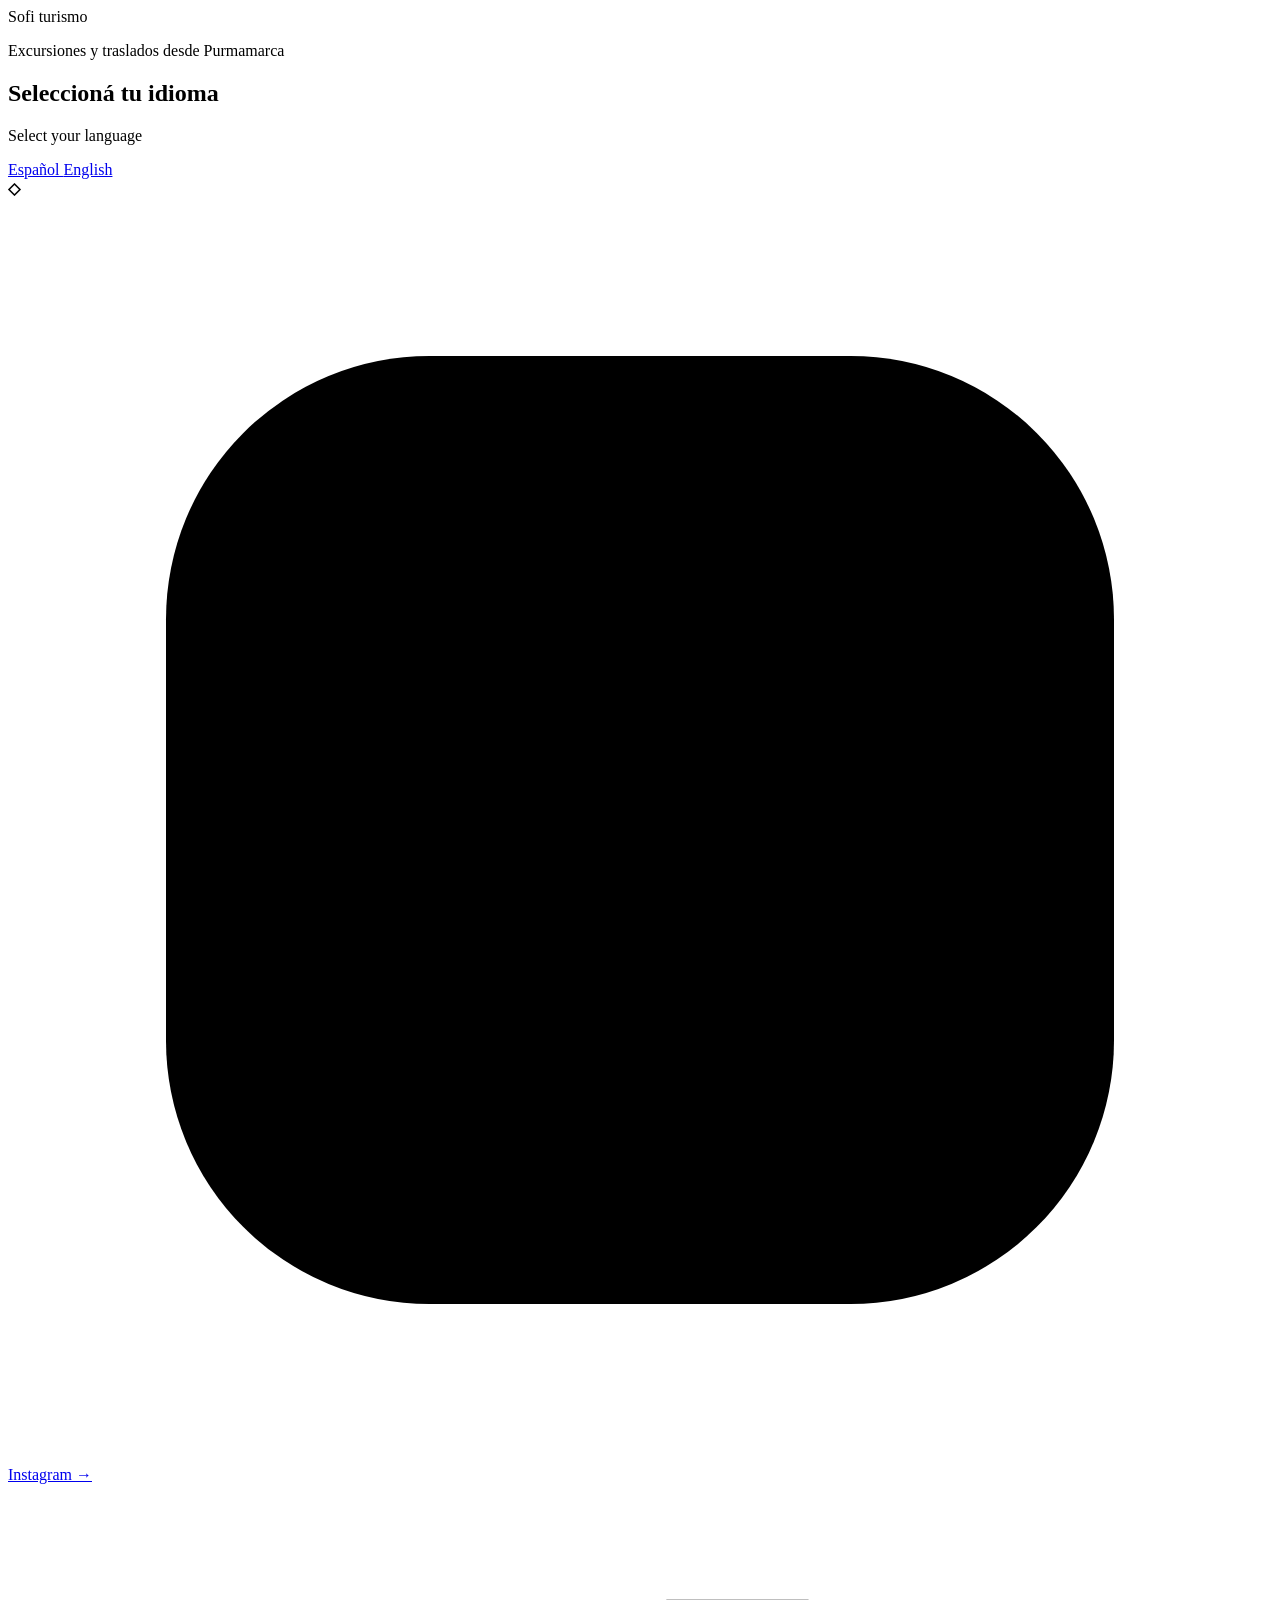
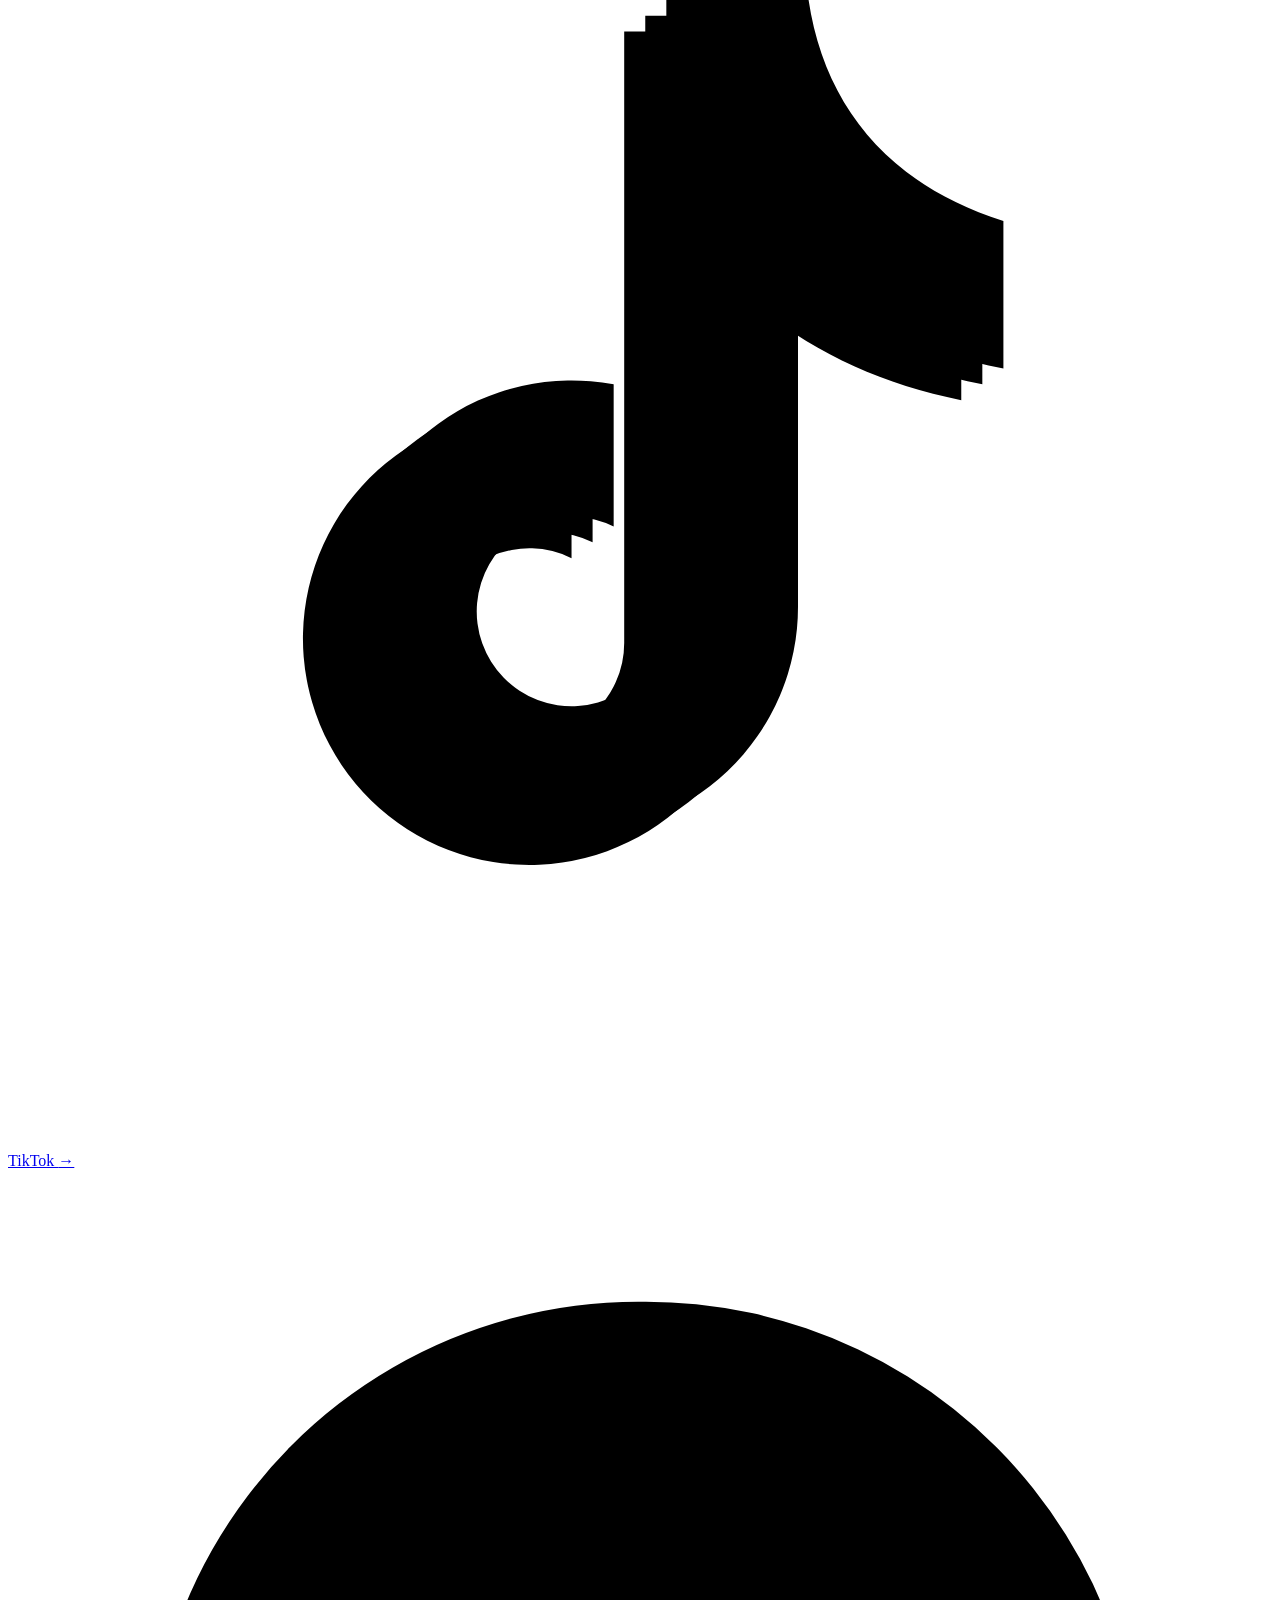
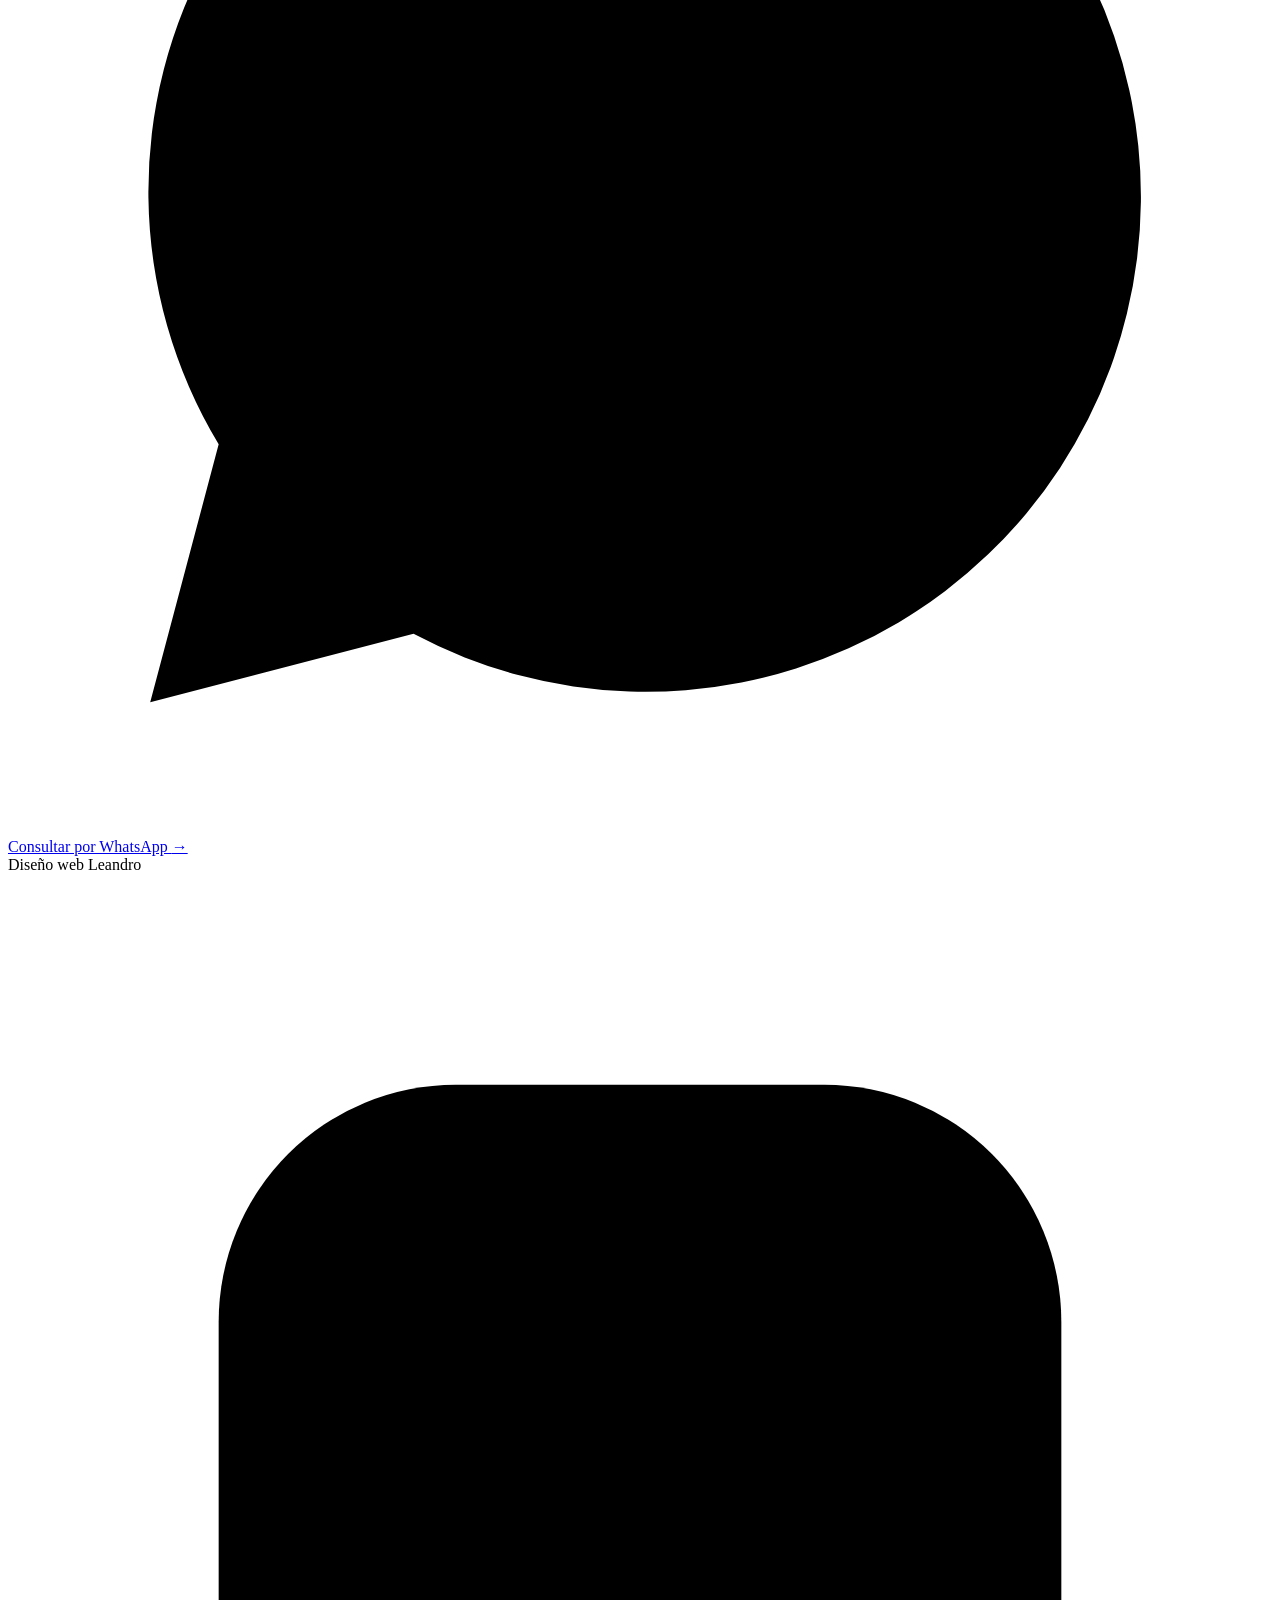
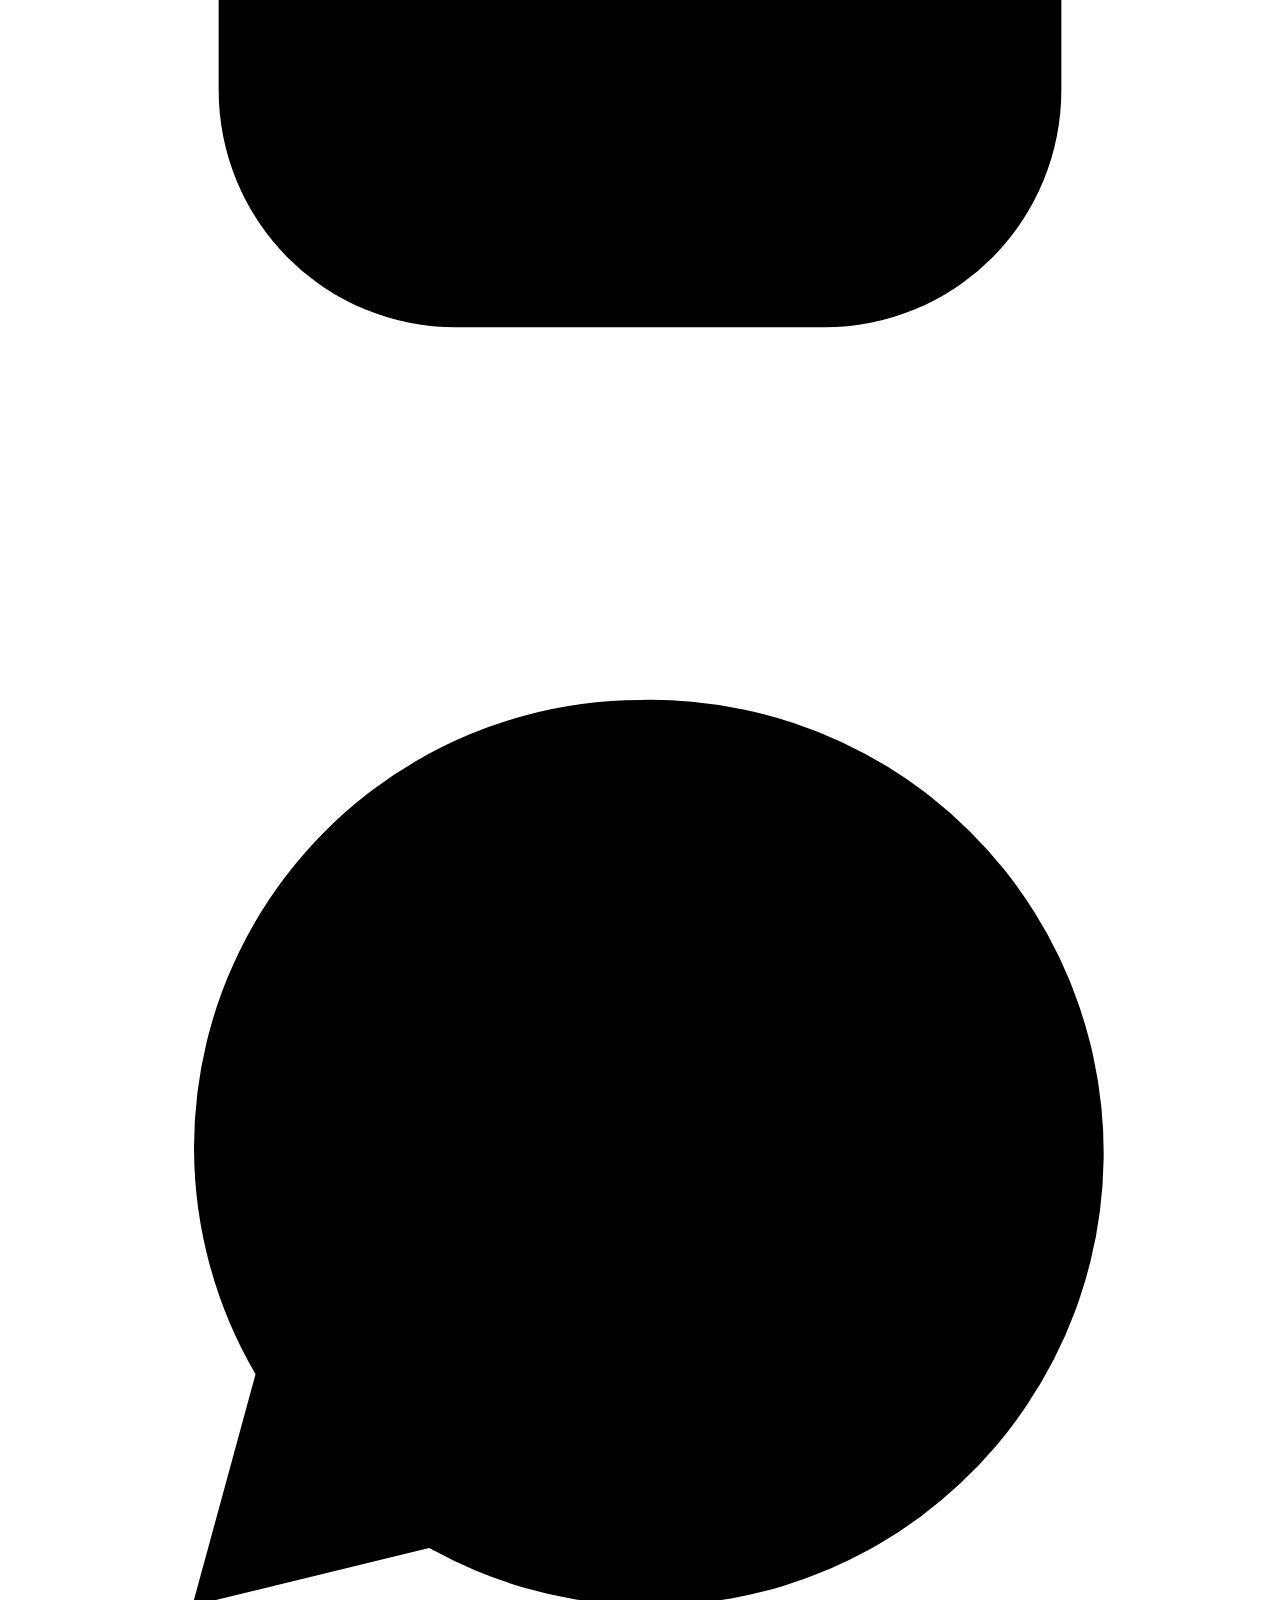
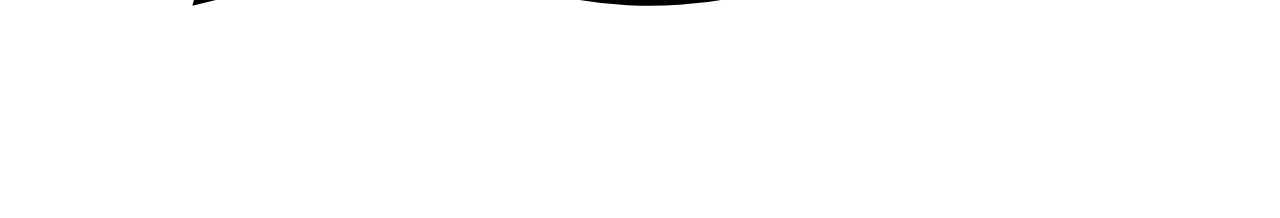
==== templates/index.html @ 5a2682cf "Primera version completa de Sofiturismo" ====
<!DOCTYPE html>
<html lang="es">

<head>

    <meta charset="UTF-8">

    <meta
        name="viewport"
        content="width=device-width, initial-scale=1.0, viewport-fit=cover"
    >

    <title>Sofiturismo | Purmamarca - Jujuy</title>

    <meta
        name="description"
        content="Excursiones y traslados desde Purmamarca para descubrir Jujuy."
    >

    <link
        rel="stylesheet"
        href="{{ url_for('static', filename='css/style.css') }}"
    >

</head>


<body>


<main class="portada">

    <div class="overlay"></div>


    <div class="contenido">


        <!-- ==================================================
             MARCA
        ================================================== -->

        <header class="encabezado">


            <!-- LOGO MONTAÑAS -->

            <div class="logo-montanas" aria-hidden="true">

                <span class="montana montana-verde"></span>

                <span class="montana montana-amarilla"></span>

                <span class="montana montana-roja"></span>

            </div>


            <!-- SOFITURISMO -->

            <div class="marca">

                <span class="sofi">
                    Sofi
                </span>

                <span class="turismo">
                    turismo
                </span>

            </div>


            <div class="linea-marca"></div>


            <p class="descripcion-marca">
                Excursiones y traslados desde Purmamarca
            </p>

        </header>



        <!-- ==================================================
             IDIOMAS
             AHORA VA DEBAJO DEL TEXTO PRINCIPAL
        ================================================== -->

        <section class="idiomas">

            <div class="titulo-idiomas">

                <h1>
                    Seleccioná tu idioma
                </h1>

                <p>
                    Select your language
                </p>

                <span class="mini-linea"></span>

            </div>


            <div class="idiomas-botones">


                <!-- ESPAÑOL -->

                <a
                    href="/es"
                    class="idioma-boton"
                >
                    Español
                </a>


                <!-- INGLÉS -->

                <a
                    href="/en"
                    class="idioma-boton"
                >
                    English
                </a>


            </div>

        </section>



        <!-- ==================================================
             ESPACIO LIBRE PARA LA FOTO
        ================================================== -->

        <div class="espacio-foto"></div>



        <!-- ==================================================
             SEPARADOR
        ================================================== -->

        <div class="separador">

            <span></span>

            <b>◇</b>

            <span></span>

        </div>



        <!-- ==================================================
             REDES SOFITURISMO
        ================================================== -->

        <section class="redes">


            <!-- ==================================================
                 INSTAGRAM
            ================================================== -->

            <a
                href="https://www.instagram.com/sofiturismo_salinasgrandes/"
                target="_blank"
                rel="noopener noreferrer"
                class="red-boton"
            >

                <span class="red-icono instagram-icono">

                    <svg
                        viewBox="0 0 24 24"
                        aria-hidden="true"
                    >

                        <rect
                            x="3"
                            y="3"
                            width="18"
                            height="18"
                            rx="5"
                        />

                        <circle
                            cx="12"
                            cy="12"
                            r="4.2"
                        />

                        <circle
                            class="relleno"
                            cx="17.4"
                            cy="6.8"
                            r="1.1"
                        />

                    </svg>

                </span>


                <span class="red-nombre">
                    Instagram
                </span>


                <span class="flecha">
                    →
                </span>

            </a>



            <!-- ==================================================
                 TIKTOK
            ================================================== -->

            <a
                href="https://www.tiktok.com/@sofiturismo?_t=8gvvH3OTEv8&_r=1"
                target="_blank"
                rel="noopener noreferrer"
                class="red-boton"
            >

                <span class="red-icono tiktok-icono">

                    <svg
                        viewBox="0 0 24 24"
                        aria-hidden="true"
                    >

                        <path
                            class="tiktok-sombra-cyan"
                            d="M14.2 4.2v10.1a4.3 4.3 0 1 1-3.5-4.2v2.7a1.8 1.8 0 1 0 1 1.6V2.8h2.7c.3 2 1.5 3.5 3.7 4.2v2.8c-1.5-.3-2.8-.9-3.9-1.8z"
                        />

                        <path
                            class="tiktok-sombra-roja"
                            d="M15 3.6v10.1a4.3 4.3 0 1 1-3.5-4.2v2.7a1.8 1.8 0 1 0 1 1.6V2.2h2.7c.3 2 1.5 3.5 3.7 4.2v2.8c-1.5-.3-2.8-.9-3.9-1.8z"
                        />

                        <path
                            class="tiktok-principal"
                            d="M14.6 3.9V14a4.3 4.3 0 1 1-3.5-4.2v2.7a1.8 1.8 0 1 0 1 1.6V2.5h2.7c.3 2 1.5 3.5 3.7 4.2v2.8c-1.5-.3-2.8-.9-3.9-1.8z"
                        />

                    </svg>

                </span>


                <span class="red-nombre">
                    TikTok
                </span>


                <span class="flecha">
                    →
                </span>

            </a>



            <!-- ==================================================
                 WHATSAPP SOFITURISMO
            ================================================== -->

            <a
                href="https://wa.me/5493884694300?text=Hola%2C%20quisiera%20consultar%20por%20las%20excursiones%20de%20Sofiturismo."
                target="_blank"
                rel="noopener noreferrer"
                class="red-boton whatsapp-boton"
            >

                <span class="red-icono whatsapp-icono">

                    <svg
                        viewBox="0 0 24 24"
                        aria-hidden="true"
                    >

                        <path
                            d="M12 2.5a9.3 9.3 0 0 0-8 14.1L2.7 21.5l5-1.3A9.4 9.4 0 1 0 12 2.5z"
                        />

                        <path
                            class="whatsapp-telefono"
                            d="M9 7.5c.3-.7.6-.7.9-.7h.5c.2 0 .4.1.5.5l.8 2c.1.3.1.5-.1.7l-.7.9c-.2.2-.2.4-.1.6.5 1 1.2 1.8 2.1 2.4.8.6 1.5.9 1.8 1 .3.1.5 0 .7-.2l.9-1.1c.2-.3.5-.3.8-.2l1.9.9c.3.1.5.3.5.5 0 .2-.1 1.3-.8 2-.7.8-1.8 1.1-2.8.8-1-.3-3.2-1.1-5.4-3.1-1.8-1.6-3-3.6-3.3-4.6-.3-1 .1-1.9.6-2.4z"
                        />

                    </svg>

                </span>


                <span class="red-nombre">
                    Consultar por WhatsApp
                </span>


                <span class="flecha">
                    →
                </span>

            </a>


        </section>



        <!-- ==================================================
             CRÉDITO DISEÑO WEB
        ================================================== -->

        <footer class="credito">

            <span class="credito-texto">
                Diseño web Leandro
            </span>


            <div class="credito-redes">


                <!-- INSTAGRAM LEANDRO -->

                <a
                    href="https://www.instagram.com/leandro_aramayo1/"
                    target="_blank"
                    rel="noopener noreferrer"
                    class="credito-boton"
                    aria-label="Instagram de Leandro"
                >

                    <svg
                        viewBox="0 0 24 24"
                        aria-hidden="true"
                    >

                        <rect
                            x="4"
                            y="4"
                            width="16"
                            height="16"
                            rx="4.5"
                        />

                        <circle
                            cx="12"
                            cy="12"
                            r="3.6"
                        />

                        <circle
                            class="relleno"
                            cx="16.8"
                            cy="7.2"
                            r="1"
                        />

                    </svg>

                </a>



                <!-- WHATSAPP LEANDRO -->

                <a
                    href="https://wa.me/5493886865324"
                    target="_blank"
                    rel="noopener noreferrer"
                    class="credito-boton"
                    aria-label="WhatsApp de Leandro"
                >

                    <svg
                        viewBox="0 0 24 24"
                        aria-hidden="true"
                    >

                        <path
                            d="M12 3a8.5 8.5 0 0 0-7.3 12.8L3.5 20.2l4.5-1.1A8.6 8.6 0 1 0 12 3z"
                        />

                        <path
                            class="telefono-mini"
                            d="M9.2 8c.2-.5.5-.6.8-.6h.4c.2 0 .3.1.4.4l.7 1.8c.1.2.1.4-.1.6l-.6.8c-.2.2-.2.3-.1.5.4.8 1.1 1.6 1.9 2.1.7.5 1.3.8 1.6.9.3.1.4 0 .6-.2l.8-1c.2-.2.4-.3.7-.1l1.7.8c.3.1.4.2.4.4 0 .2-.1 1.1-.7 1.8-.6.7-1.6 1-2.5.7-.9-.2-2.9-1-4.8-2.7-1.6-1.4-2.7-3.2-3-4.1-.2-.9.1-1.7.6-2.1z"
                        />

                    </svg>

                </a>


            </div>

        </footer>


    </div>

</main>


</body>

</html>
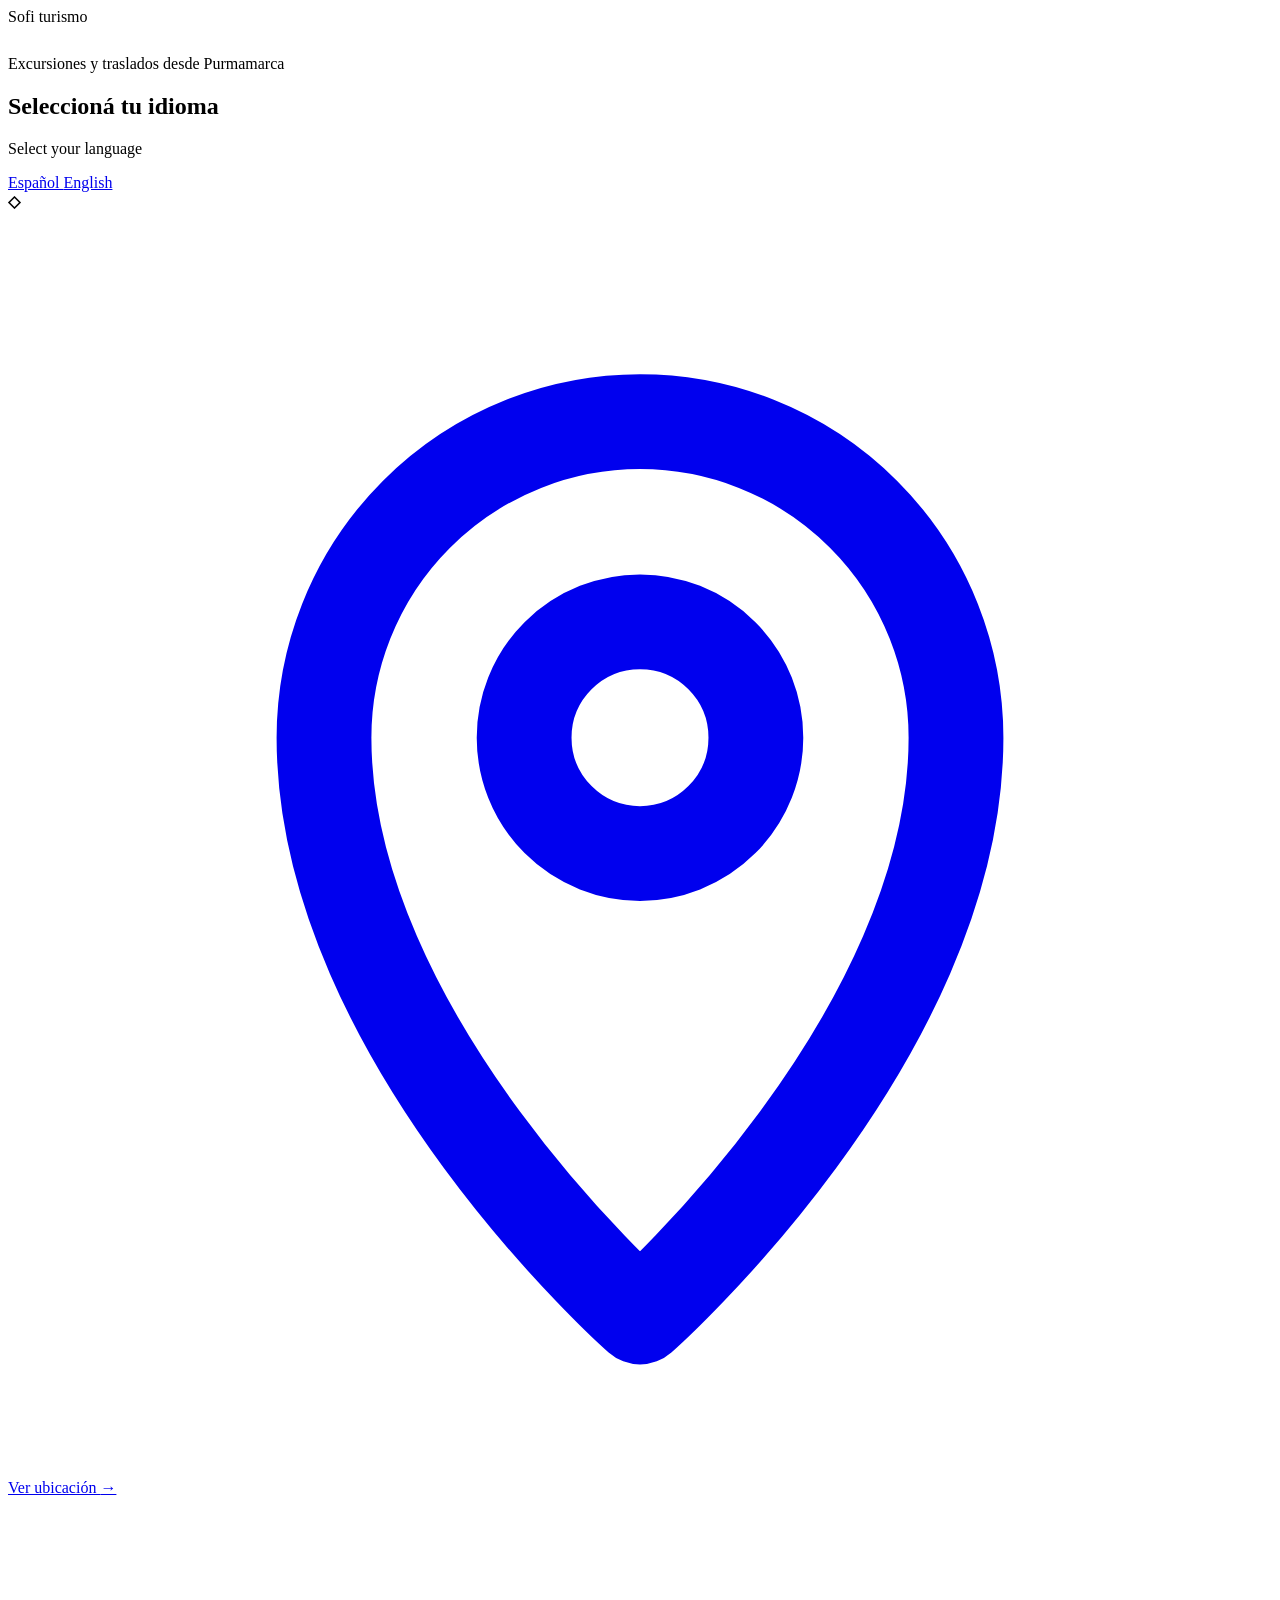
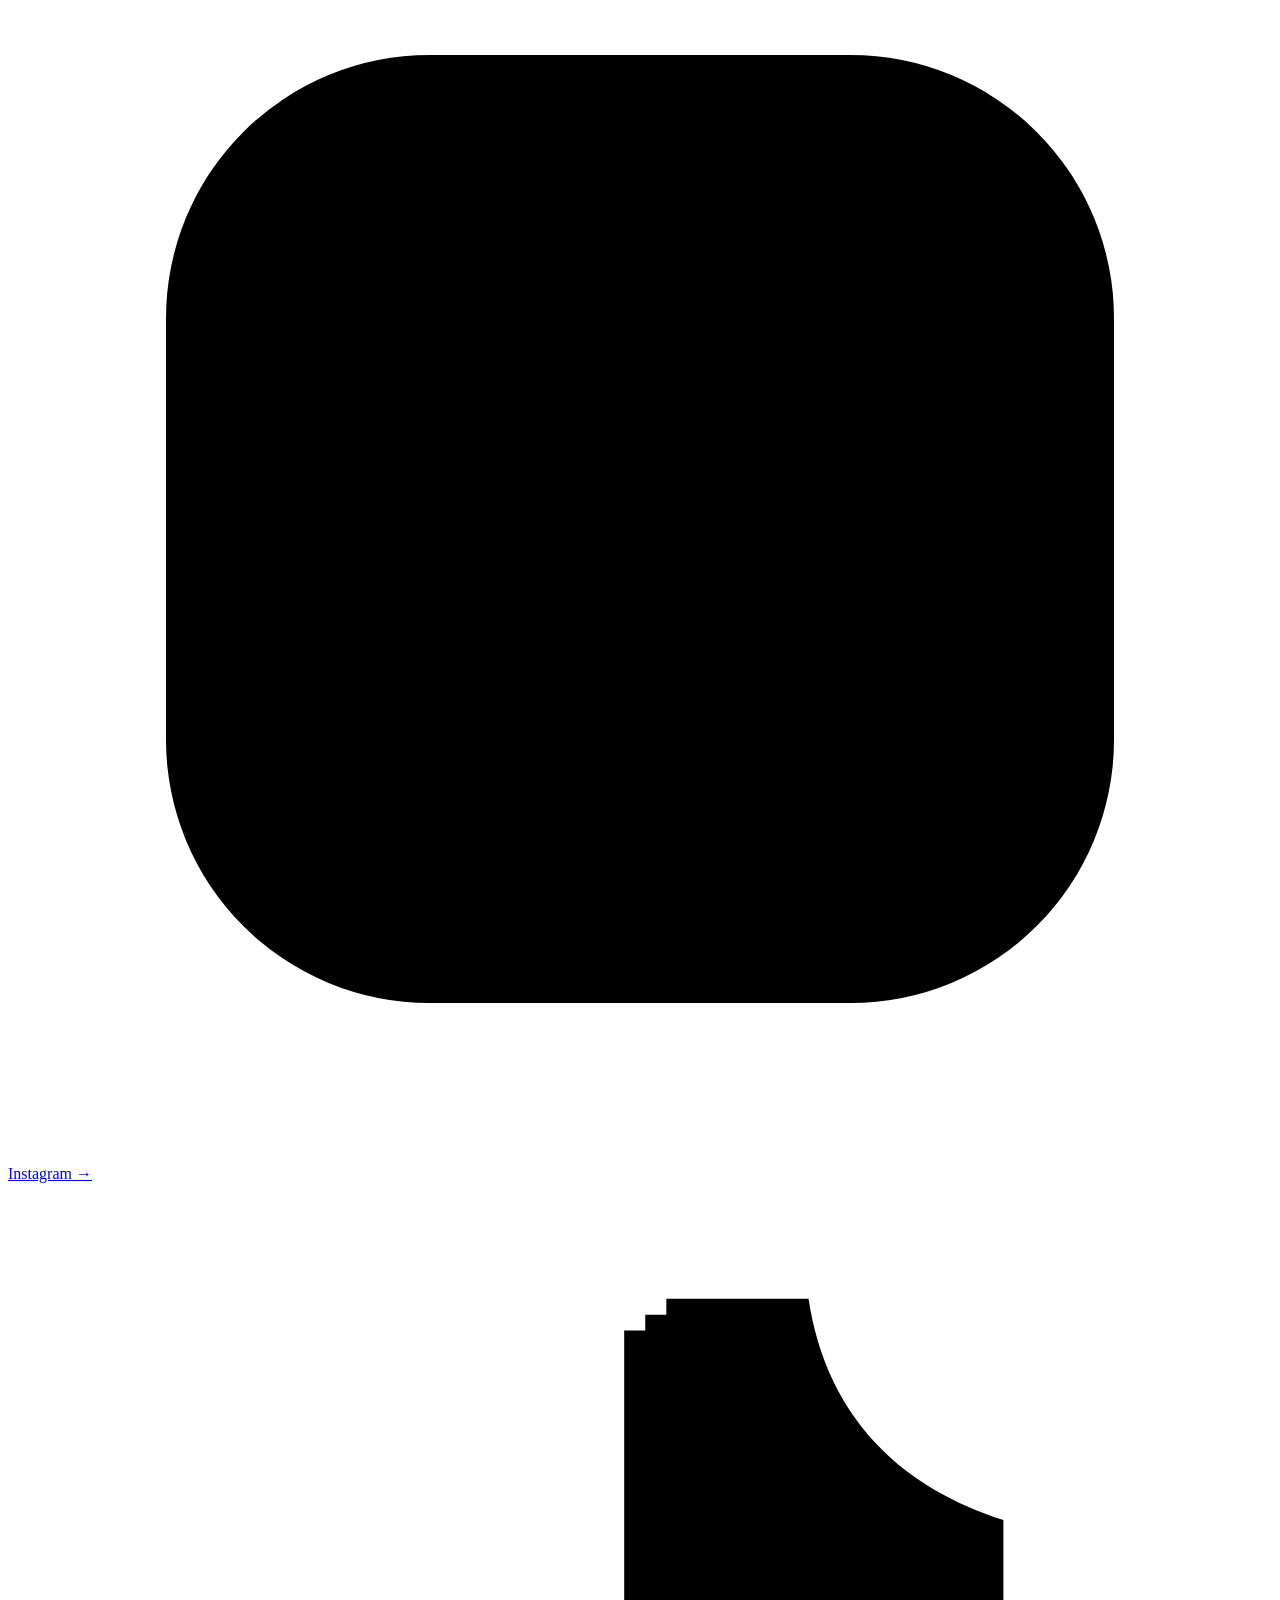
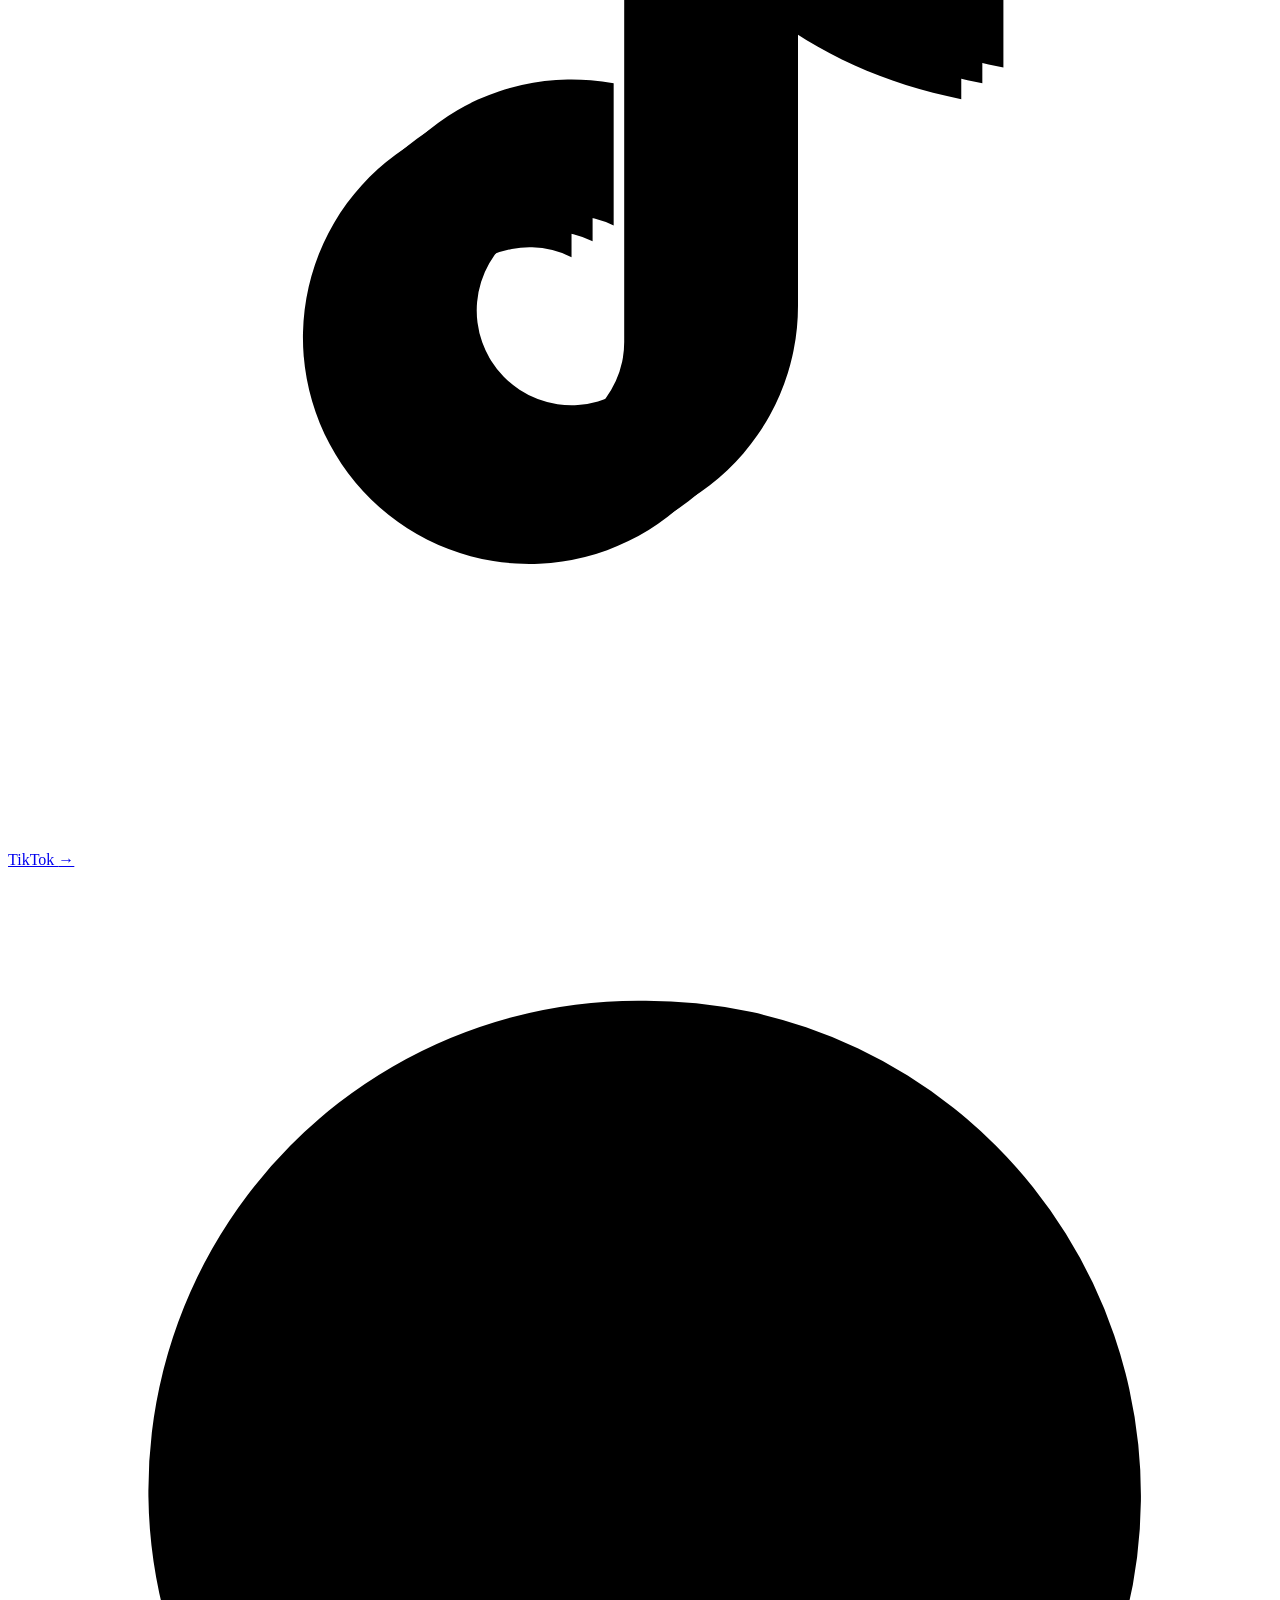
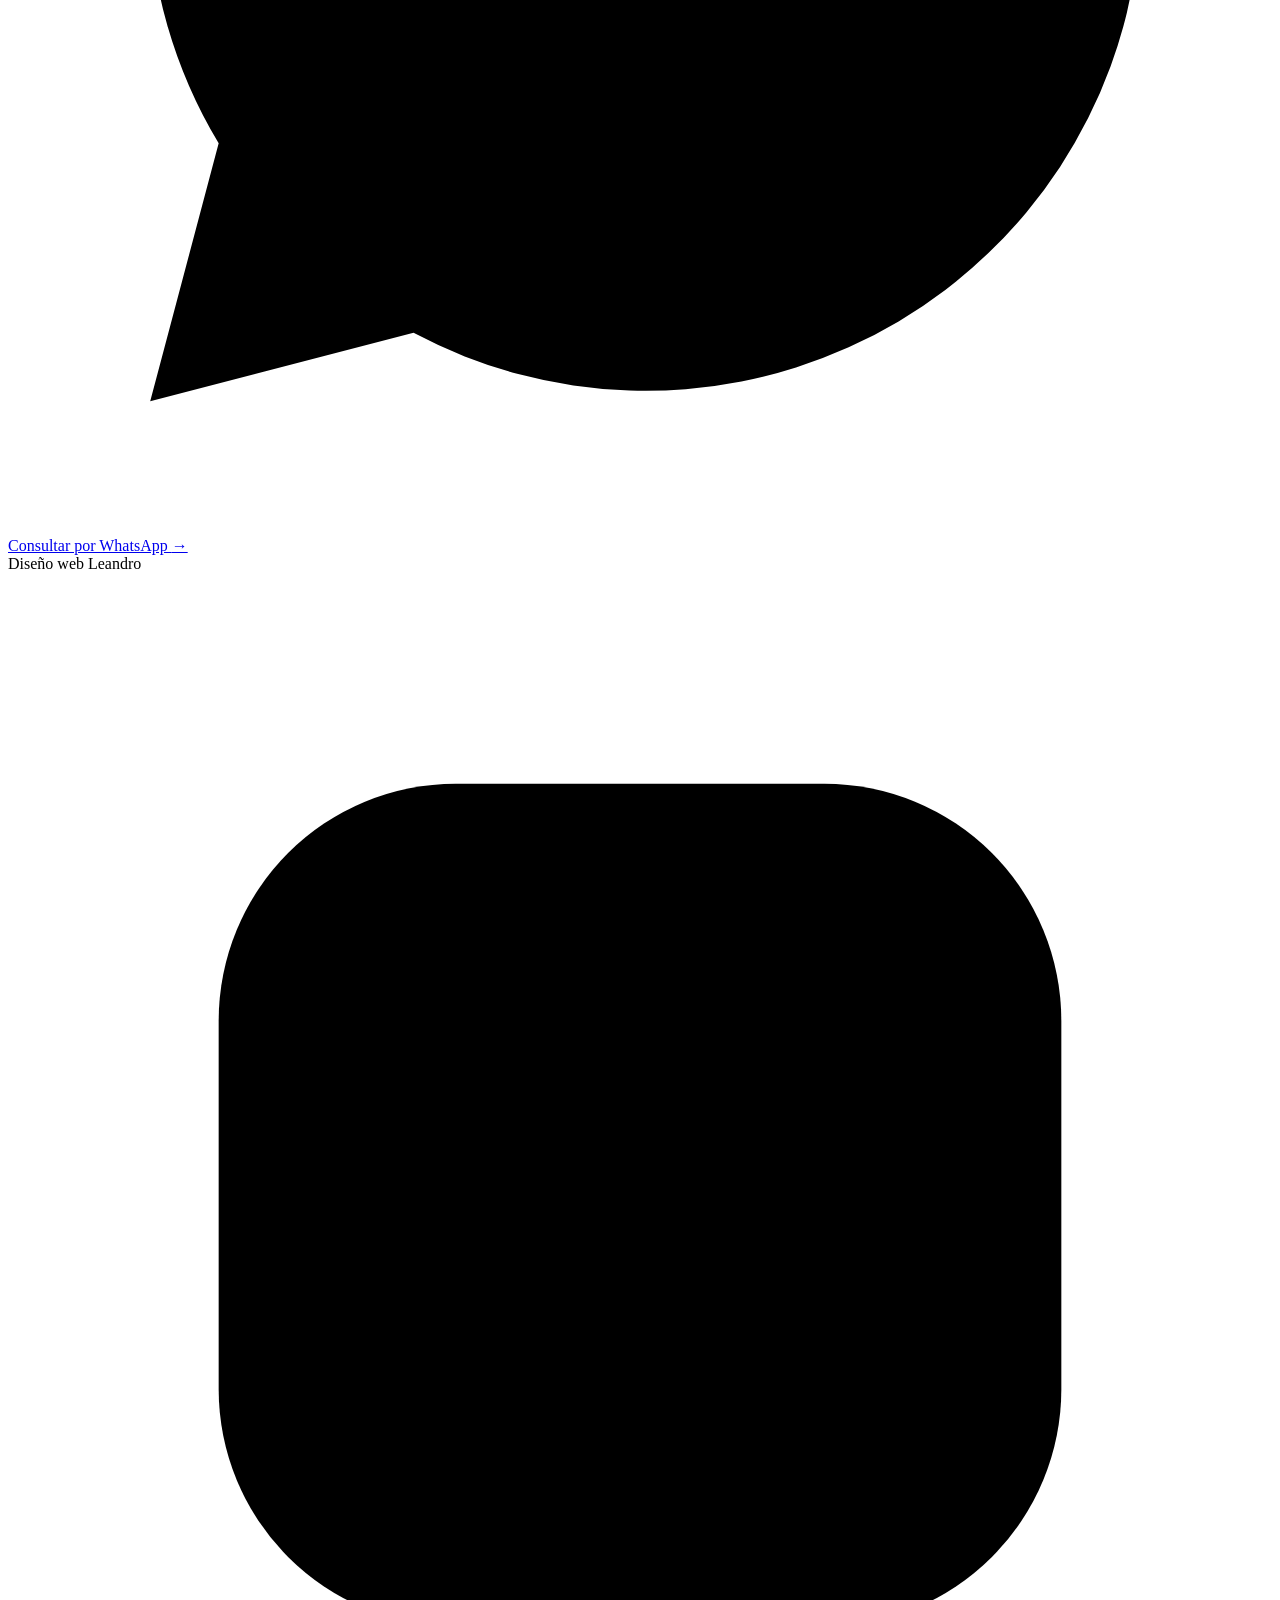
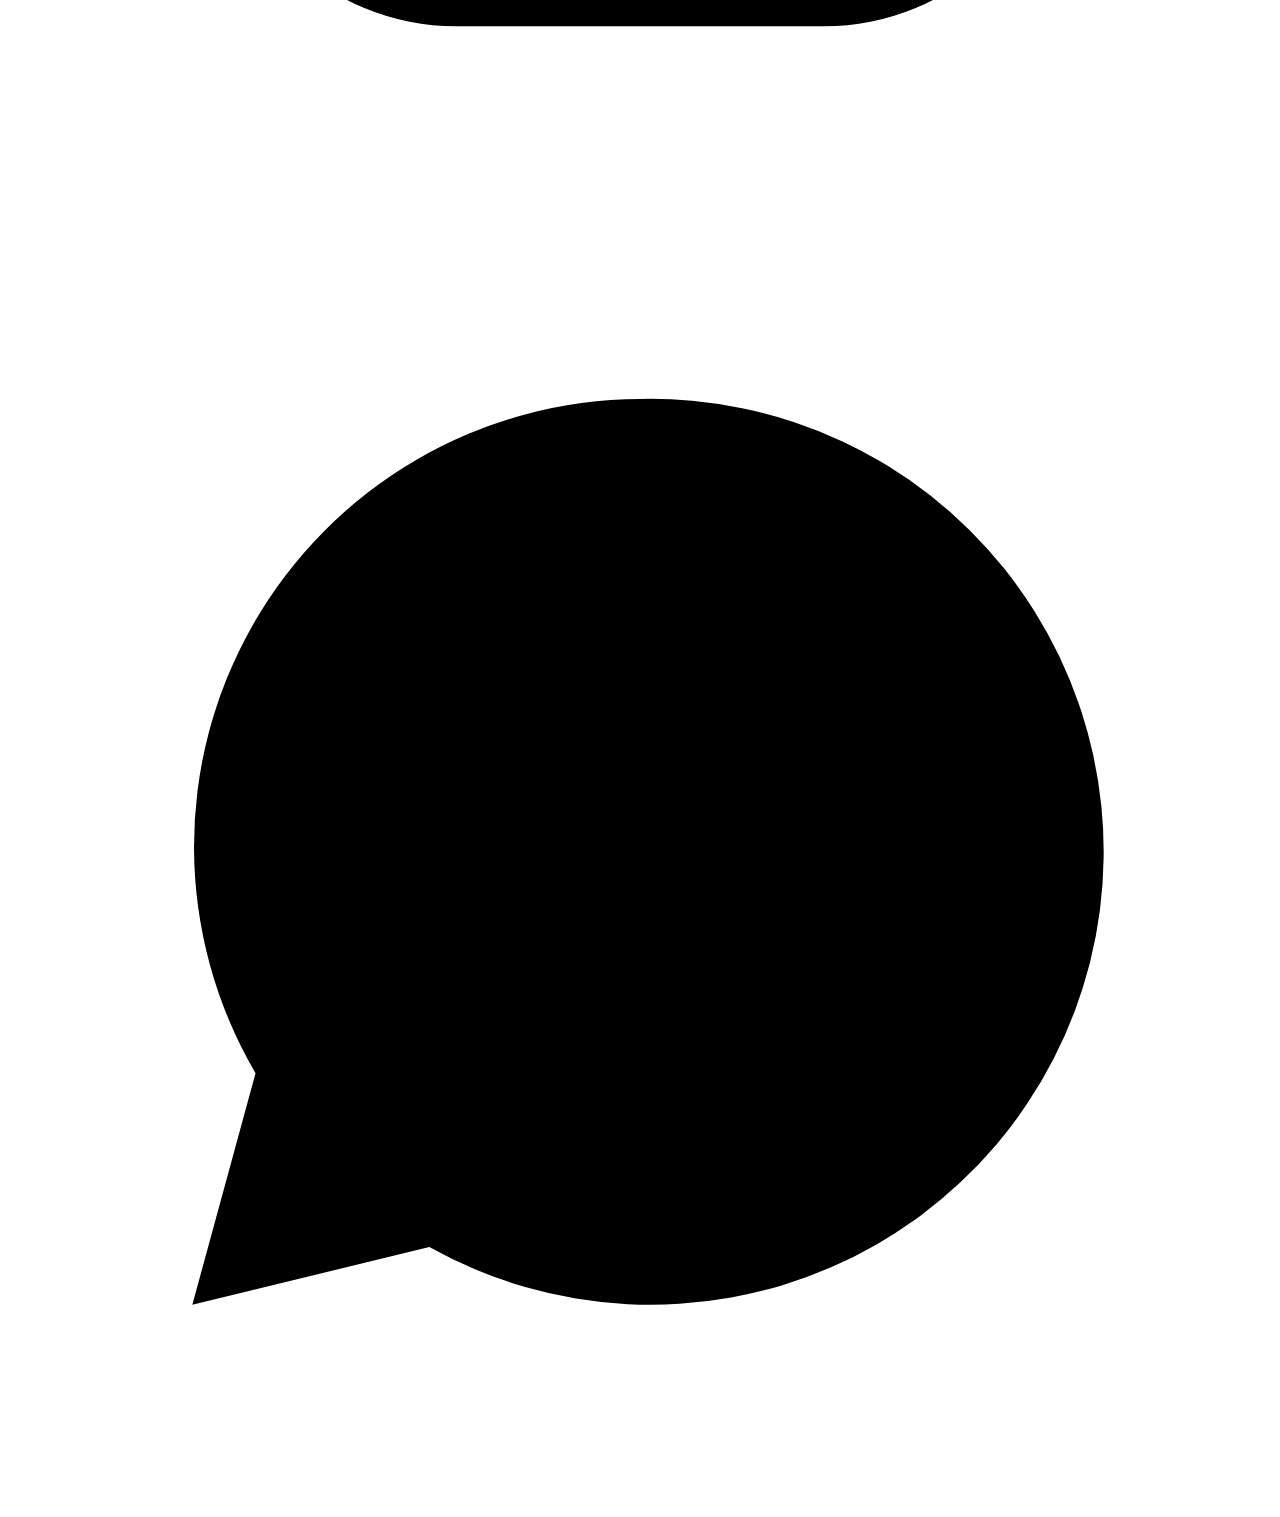
==== commit 8f35888c: "Actualiza presentacion de Nelson y agrega ubicacion" ====
--- a/templates/index.html
+++ b/templates/index.html
@@ -10,11 +10,11 @@
         content="width=device-width, initial-scale=1.0, viewport-fit=cover"
     >
 
-    <title>Sofiturismo | Purmamarca - Jujuy</title>
+    <title>Sofiturismo con Nelson | Purmamarca - Jujuy</title>
 
     <meta
         name="description"
-        content="Excursiones y traslados desde Purmamarca para descubrir Jujuy."
+        content="Excursiones y traslados desde Purmamarca para descubrir Jujuy con Sofiturismo."
     >
 
     <link
@@ -22,6 +22,76 @@
         href="{{ url_for('static', filename='css/style.css') }}"
     >
 
+    <style>
+
+        /* ==================================================
+           CON NELSON
+        ================================================== */
+
+        .con-nelson {
+
+            display: block;
+
+            width: 100%;
+
+            margin-top: 2px;
+
+            color:
+                rgba(255,255,255,0.82);
+
+            font-family:
+                Arial,
+                Helvetica,
+                sans-serif;
+
+            font-size: 10px;
+
+            font-weight: 400;
+
+            letter-spacing: 2.4px;
+
+            text-align: center;
+
+            text-transform: uppercase;
+
+        }
+
+
+        /* ==================================================
+           ICONO MAPS
+        ================================================== */
+
+        .maps-icono svg {
+
+            fill: none;
+
+            stroke: currentColor;
+
+            stroke-width: 1.8;
+
+            stroke-linecap: round;
+
+            stroke-linejoin: round;
+
+        }
+
+
+        @media (max-width: 600px) {
+
+            .con-nelson {
+
+                margin-top: 1px;
+
+                font-size: 8px;
+
+                letter-spacing: 1.8px;
+
+            }
+
+        }
+
+    </style>
+
 </head>
 
 
@@ -68,6 +138,10 @@
                     turismo
                 </span>
 
+                <span class="con-nelson">
+                    con Nelson
+                </span>
+
             </div>
 
 
@@ -84,7 +158,6 @@
 
         <!-- ==================================================
              IDIOMAS
-             AHORA VA DEBAJO DEL TEXTO PRINCIPAL
         ================================================== -->
 
         <section class="idiomas">
@@ -134,7 +207,7 @@
 
 
         <!-- ==================================================
-             ESPACIO LIBRE PARA LA FOTO
+             ESPACIO PARA LA FOTO
         ================================================== -->
 
         <div class="espacio-foto"></div>
@@ -162,6 +235,52 @@
         ================================================== -->
 
         <section class="redes">
+
+
+            <!-- ==================================================
+                 GOOGLE MAPS
+            ================================================== -->
+
+            <a
+                href="https://maps.app.goo.gl/81SrDR2RzX3wFG1A8?g_st=awb"
+                target="_blank"
+                rel="noopener noreferrer"
+                class="red-boton"
+            >
+
+                <span class="red-icono maps-icono">
+
+                    <svg
+                        viewBox="0 0 24 24"
+                        aria-hidden="true"
+                    >
+
+                        <path
+                            d="M12 21s6-5.3 6-11a6 6 0 1 0-12 0c0 5.7 6 11 6 11z"
+                        />
+
+                        <circle
+                            cx="12"
+                            cy="10"
+                            r="2.2"
+                        />
+
+                    </svg>
+
+                </span>
+
+
+                <span class="red-nombre">
+                    Ver ubicación
+                </span>
+
+
+                <span class="flecha">
+                    →
+                </span>
+
+            </a>
+
 
 
             <!-- ==================================================
